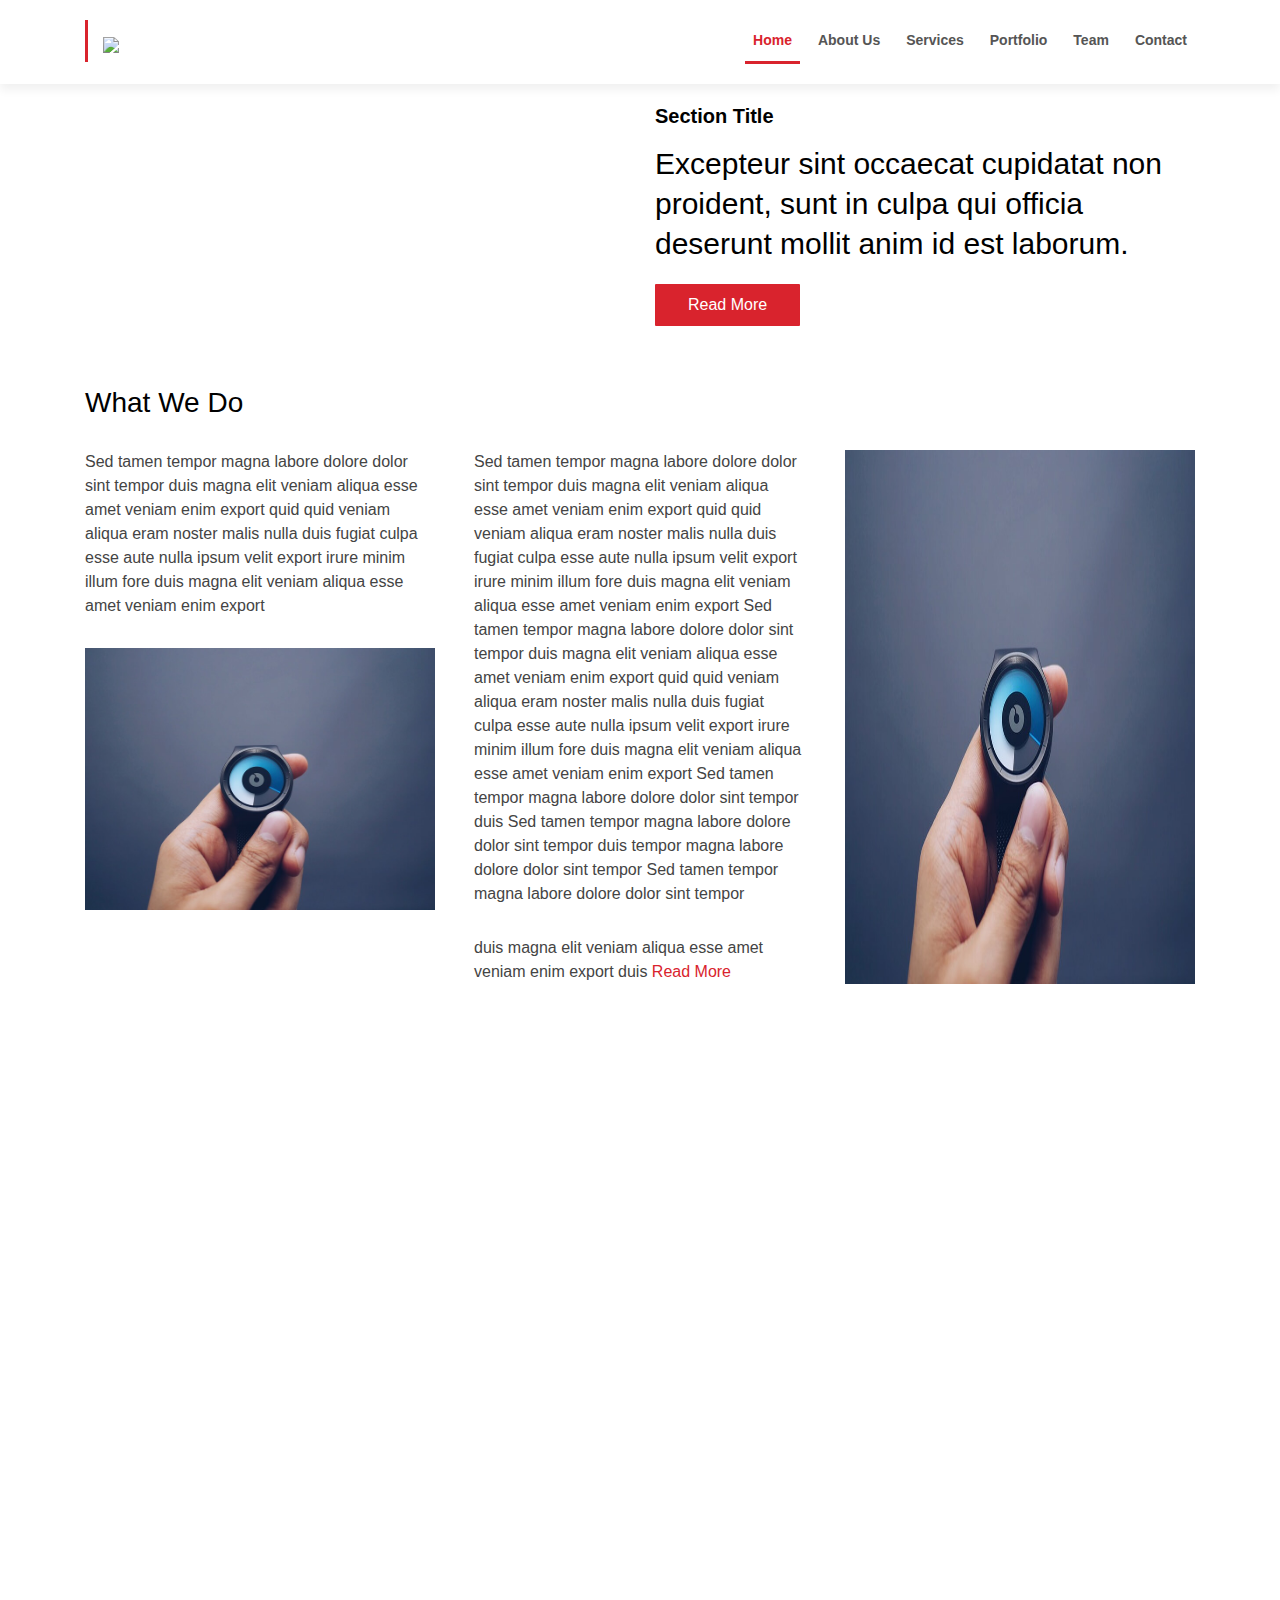
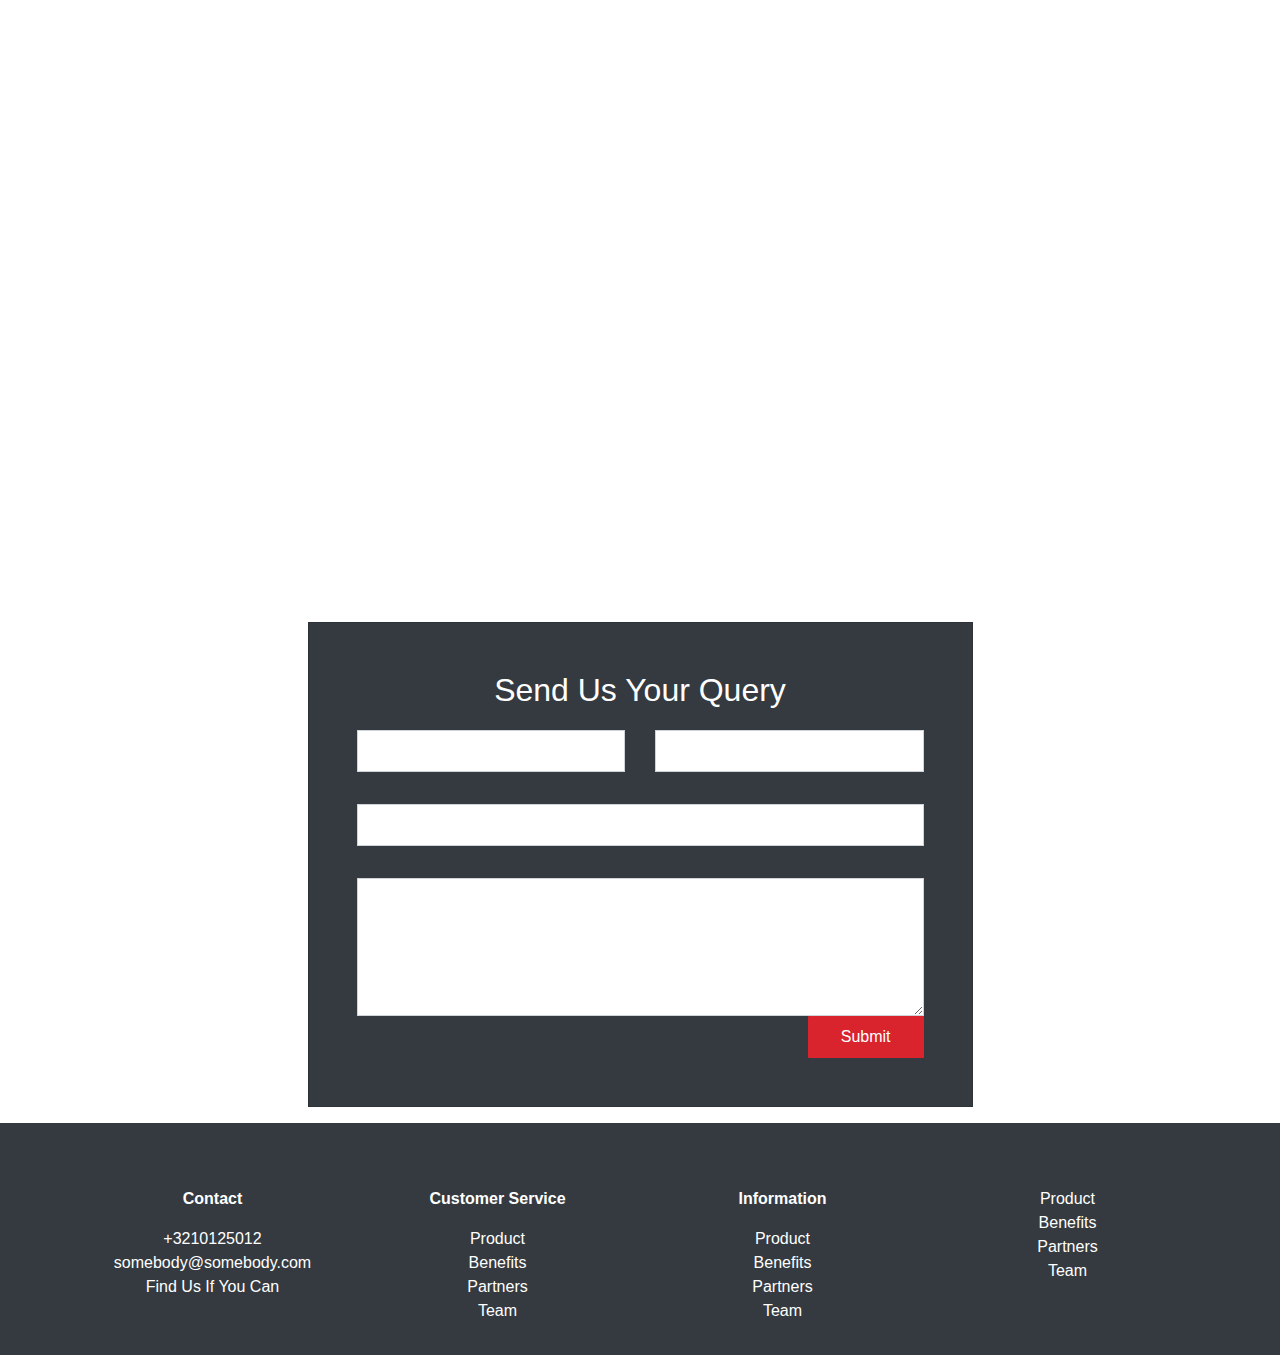
==== index.html @ d8519383 "initial commit" ====
﻿<!DOCTYPE html>
<html lang="en">
<head>
  <meta charset="utf-8">
  <title>Reveal Bootstrap Template</title>
  <meta content="width=device-width, initial-scale=1.0" name="viewport">
  <meta content="" name="keywords">
  <meta content="" name="description">

  <!-- Favicons -->
  <link href="img/favicon.png" rel="icon">
  <link href="img/apple-touch-icon.png" rel="apple-touch-icon">

  <!-- Google Fonts -->
  <!-- <link href="https://fonts.googleapis.com/css?family=Open+Sans:300,300i,400,400i,700,700i|Raleway:300,400,500,700,800|Montserrat:300,400,700" rel="stylesheet"> -->

  <link href="https://fonts.googleapis.com/css?family=Montserrat" rel="stylesheet">

  <!-- Bootstrap CSS File -->
  <link href="lib/bootstrap/css/bootstrap.min.css" rel="stylesheet">

  <!-- Libraries CSS Files -->
  <link href="lib/font-awesome/css/font-awesome.min.css" rel="stylesheet">
  <link href="lib/animate/animate.min.css" rel="stylesheet">
  <link href="lib/ionicons/css/ionicons.min.css" rel="stylesheet">
  <link href="lib/owlcarousel/assets/owl.carousel.min.css" rel="stylesheet">
  <link href="lib/magnific-popup/magnific-popup.css" rel="stylesheet">
  <link href="lib/ionicons/css/ionicons.min.css" rel="stylesheet">

  <!-- Main Stylesheet File -->
  <link href="css/style.css" rel="stylesheet">
  <link href="css/site.css" rel="stylesheet">
  <link href="css//page-css/home.css" rel="stylesheet">

  <!-- =======================================================
    Theme Name: Reveal
    Theme URL: https://bootstrapmade.com/reveal-bootstrap-corporate-template/
    Author: BootstrapMade.com
    License: https://bootstrapmade.com/license/
  ======================================================= -->
</head>

<body id="body">

  

  <!--==========================
    Header
  ============================-->
  <header id="header">
    <div class="container">

      <div id="logo" class="pull-left">
        <h1><a href="#body" class="scrollto"><img src="http://www.calibertechsolutions.com/Content/Theme/logo/Calibar4.png" height="50" ></a></h1>
        <!-- Uncomment below if you prefer to use an image logo -->
        <!-- <a href="#body"><img src="img/logo.png" alt="" title="" /></a>-->
      </div>

      <nav id="nav-menu-container">
        <ul class="nav-menu">
          <li class="menu-active"><a href="#body">Home</a></li>
          <li><a href="#about">About Us</a></li>
          <li><a href="#services">Services</a></li>
          <li><a href="#portfolio">Portfolio</a></li>
          <li><a href="#team">Team</a></li>
        
          <li><a href="#contact">Contact</a></li>
        </ul>
      </nav><!-- #nav-menu-container -->
    </div>
  </header><!-- #header -->

  <!--==========================
    Intro Section
  ============================-->
  

  <main id="main">

    <!--==========================
      About Section
    ============================-->
    <section id="about" class="wow">
      <div class="container">
        <div class="row">
          <div class="col-md-6 about-img">
            <img src="https://dummyimage.com/400x400/000/fff" alt="">
          </div>

          <div class="col-md-6 content align-self-center">
            <h5 class="mb-3 font-weight-bold">Section Title</h5>
            <h3>Excepteur sint occaecat cupidatat non proident, sunt in culpa qui officia deserunt mollit anim id est laborum.</h3>
            <div>
              <a class="btn btn-default">Read More</a>
            </div>

           

          </div>
        </div>

      </div>
    </section><!-- #about -->


 <!--==========================
      What We Do
    ============================-->

<section class="wow fadeInup" id="services">
<div class="container">
    <div class="section-header">
        <h3>What We Do</h3>
       
    </div>
    <div class="row">           
        <div class="col-md-4">
            <p>Sed tamen tempor magna labore dolore dolor sint tempor duis magna elit veniam aliqua esse amet veniam enim export quid quid veniam aliqua eram noster malis nulla duis fugiat culpa esse aute nulla ipsum velit export irure minim illum fore
                duis magna elit veniam aliqua esse amet veniam enim export
            </p>
            <div>
                <img src="img/portfolio/6.jpg"  class="img-responsive" style="height:100%">
            </div>
        </div>
        <div class="col-md-4 pr-4 pl-4">
            <p class="">
                Sed tamen tempor magna labore dolore dolor sint tempor duis magna elit veniam aliqua esse amet veniam enim export quid quid veniam aliqua eram noster malis nulla duis fugiat culpa esse aute nulla ipsum velit export irure minim illum fore
                duis magna elit veniam aliqua esse amet veniam enim export
                Sed tamen tempor magna labore dolore dolor sint tempor duis magna elit veniam aliqua esse amet veniam enim export quid quid veniam aliqua eram noster malis nulla duis fugiat culpa esse aute nulla ipsum velit export irure minim illum fore
                duis magna elit veniam aliqua esse amet veniam enim export
                Sed tamen tempor magna labore dolore dolor sint tempor duis Sed tamen tempor magna labore dolore dolor sint tempor duis tempor magna labore dolore dolor sint tempor 
                Sed tamen tempor magna labore dolore dolor sint tempor 

            </p>
             <p class="m-0"> duis magna elit veniam aliqua esse amet veniam enim export  duis  <a class="color-caliber">Read More</a> </p>
        </div>
        <div class="col-md-4">
            <img src="img/portfolio/6.jpg" class="img-responsive" style="height:100%">
        </div>
    </div>
  
</div>

    </section>


    <!-- #what we do -->


    <!--==========================
      Our Portfolio Section
    ============================-->
    <section id="portfolio" class="wow fadeInUp">  
        <div class="section-header">
            

        </div>
      <div class="container">
          <div class="row">
              <div class="col-md-3"> 
                 
                  <h2 style="margin-top:100px;"> There Is Some Heading To Be Filled</h2>
                      <p>
                          Sed tamen tempor magna labore dolore dolor sint tempor duis magna elit veniam aliqua esse amet veniam enim export quid quid veniam aliqua eram noster malis nulla duis fugiat culpa esse aute nulla ipsum velit export irure minim illum fore
                          duis magna elit veniam aliqua esse amet veniam enim export
                          Sed tamen tempor magna labore dolore dolor sint tempor duis magna elit veniam aliqua esse amet veniam enim export quid quid veniam aliqua eram noster malis nulla duis fugiat culpa esse aute nulla ipsum velit export irure minim illum fore
                          duis magna elit veniam aliqua esse amet veniam enim export
                      </p>   
                  <p> Sed tamen tempor magna labore dolore dolor sint tempor duis 
                          duis magna elit veniam aliqua esse amet veniam enim export</p>
              </div>
              <div class="col-md-9">
                  <div class="row no-gutters">
                      <div class="col-lg-4 col-md-4">
                          <div class="portfolio-item wow fadeInUp">
                              <a href="img/portfolio/1.jpg" class="portfolio-popup">
                                  <img src="img/portfolio/1.jpg" alt="">
                              </a>
                          </div>
                      </div>

                      <div class="col-lg-8 col-md-8">
                          <div class="portfolio-item wow fadeInUp">
                              <a href="img/portfolio/2.jpg" class="portfolio-popup">
                                  <img src="img/portfolio/2.jpg" alt="">

                              </a>
                          </div>
                      </div>

                      <div class="col-lg-4 col-md-4">
                          <div class="portfolio-item wow fadeInUp">
                              <a href="img/portfolio/3.jpg" class="portfolio-popup">
                                  <img src="img/portfolio/3.jpg" alt="">

                              </a>
                          </div>
                      </div>

                      <div class="col-lg-4 col-md-4">
                          <div class="portfolio-item wow fadeInUp">
                              <a href="img/portfolio/4.jpg" class="portfolio-popup">
                                  <img src="img/portfolio/4.jpg" alt="">

                              </a>
                          </div>
                      </div>

                      <div class="col-lg-4 col-md-4">
                          <div class="portfolio-item wow fadeInUp">
                              <a href="img/portfolio/5.jpg" class="portfolio-popup">
                                  <img src="img/portfolio/5.jpg" alt="">

                              </a>
                          </div>
                      </div>

                      <div class="col-lg-4 col-md-4">
                          <div class="portfolio-item wow fadeInUp">
                              <a href="img/portfolio/6.jpg" class="portfolio-popup">
                                  <img src="img/portfolio/6.jpg" alt="">

                              </a>
                          </div>
                      </div>

                      <div class="col-lg-4 col-md-4">
                          <div class="portfolio-item wow fadeInUp">
                              <a href="img/portfolio/7.jpg" class="portfolio-popup">
                                  <img src="img/portfolio/7.jpg" alt="">

                              </a>
                          </div>
                      </div>

                      <div class="col-lg-4 col-md-4">
                          <div class="portfolio-item wow fadeInUp">
                              <a href="img/portfolio/8.jpg" class="portfolio-popup">
                                  <img src="img/portfolio/8.jpg" alt="">

                              </a>
                          </div>
                      </div>

                  </div>
              </div>
          </div>
        

      </div>
    </section><!-- #portfolio -->




      <section id="portfolio" class="wow fadeInUp">
         
          <div class="container">
              <div class="row" style="opacity:.5" >

                  <div class="col-md-6">
                      
                          <h3 class="text-center">Technology Partner</h3>

                      
                      <div class="row text-center">
                          <div class="col-md-6 m-0 p-0">
                              <img src="img/clients/client-4.png" alt="">
                          </div>
                          <div class="col-md-6 m-0 p-0">
                              <img src="img/clients/client-4.png" alt="">
                          </div>
                          <div class="col-md-6 m-0 p-0">
                              <img src="img/clients/client-4.png" alt="">
                          </div>
                          <div class="col-md-6 m-0 p-0">
                              <img src="img/clients/client-4.png" alt="">
                          </div>
                      </div>
                   
                  </div>
                  <div class="col-md-6">

                      <h3 class="text-center">Stndards</h3>


                      <div class="row text-center">
                          <div class="col-md-6 m-0 p-0">
                              <img src="img/clients/client-4.png" alt="">
                          </div>
                          <div class="col-md-6 m-0 p-0">
                              <img src="img/clients/client-4.png" alt="">
                          </div>
                          <div class="col-md-12 m-0 p-0">
                              <img src="img/clients/client-4.png" alt="">
                          </div>
                         
                      </div>

                  </div>
                            
              </div>


          </div>
      </section>


      <section class="mt-5">

          <div class="container">
              <div class="row">
                  <div class="col-md-7 mx-auto card card-body bg-dark text-white p-5 ">

                      <h2 class="text-white text-center">Send Us Your Query</h2>
                      <div class="row">
                          <div class="col-md-6">
                              <div class="form-group">
                                  <input type="text" class="form-control" />
                              </div>
                          </div>
                          <div class="col-md-6">
                              <div class="form-group">
                                  <input type="text" class="form-control" />
                              </div>
                          </div>
                      </div>

                      <div class="row">
                          <div class="col-md-12">
                              <div class="form-group">
                                  <input type="text" class="form-control" />
                              </div>
                          </div>                         
                      </div>

                      <div class="row">
                          <div class="col-md-12">
                              <div class="form-group">
                                 <textarea class="form-control" rows="5"></textarea>
                                  <input type="button" class="btn btn-default pull-right btn-lg" value="Submit" />
                              </div>
                          </div>
                         
                      </div>    
                      

                  </div>
              </div>
          </div>


      </section>



    

  </main>

    <footer class="footer bg-dark mt-3 pt-3 pb-3 text-center">
        <div class="container mt-5">
            <div class="row ">
                <div class="col-md-3">
                   <div class="mb-3"><strong >Contact</strong></div>
                    <ul class="list-unstyled">
                        <li><a href="">+3210125012</a></li>
                        <li><a href="">somebody@somebody.com</a></li>
                        <li><a href="">Find Us If You Can</a></li>
                       
                    </ul>
                </div>
                <div class="col-md-3">
                    <div class="mb-3"><strong>Customer Service</strong></div>
                    <ul class="list-unstyled">
                        <li><a href="">Product</a></li>
                        <li><a href="">Benefits</a></li>
                        <li><a href="">Partners</a></li>
                        <li><a href="">Team</a></li>
                    </ul>
                </div>
                <div class="col-md-3">
                    <div class="mb-3"><strong>Information</strong></div>
                    <ul class="list-unstyled">
                        <li><a href="">Product</a></li>
                        <li><a href="">Benefits</a></li>
                        <li><a href="">Partners</a></li>
                        <li><a href="">Team</a></li>
                    </ul>
                </div>
                <div class="col-md-3">
                    <ul class="list-unstyled">
                        <li><a href="">Product</a></li>
                        <li><a href="">Benefits</a></li>
                        <li><a href="">Partners</a></li>
                        <li><a href="">Team</a></li>
                    </ul>
                </div>

            </div>
        </div>
    </footer>
  <a href="#" class="back-to-top"><i class="fa fa-chevron-up"></i></a>

  <!-- JavaScript Libraries -->
  <script src="lib/jquery/jquery.min.js"></script>
  <script src="lib/jquery/jquery-migrate.min.js"></script>
  <script src="lib/bootstrap/js/bootstrap.bundle.min.js"></script>
  <script src="lib/easing/easing.min.js"></script>
  <script src="lib/superfish/hoverIntent.js"></script>
  <script src="lib/superfish/superfish.min.js"></script>
  <script src="lib/wow/wow.min.js"></script>
  <script src="lib/owlcarousel/owl.carousel.min.js"></script>
  <script src="lib/magnific-popup/magnific-popup.min.js"></script>
  <script src="lib/sticky/sticky.js"></script>

  <!-- Contact Form JavaScript File -->
  <script src="contactform/contactform.js"></script>

  <!-- Template Main Javascript File -->
  <script src="js/main.js"></script>

</body>
</html>
---- css/style.css ----
/*
  Theme Name: Reveal
  Theme URL: https://bootstrapmade.com/reveal-bootstrap-corporate-template/
  Author: BootstrapMade.com
  License: https://bootstrapmade.com/license/
*/

/*--------------------------------------------------------------
# General
--------------------------------------------------------------*/

body {
  background: #fff;
  color: #444;
  font-family: "Open Sans", sans-serif;
}

a {
  color: #d9232d;
  transition: 0.5s;
}

.color-caliber {
    color: #d9232d !important;
}


.img-responsive{ width:100%;}

a:hover,
a:active,
a:focus {
  color: #51d8af;
  outline: none;
  text-decoration: none;
}

p {
  padding: 0;
  margin: 0 0 30px 0;
}

h1,
h2,
h3,
h4,
h5,
h6 {
  /*font-family: "Montserrat", sans-serif;*/
  font-weight: 400;
  margin: 0 0 20px 0;
  padding: 0;
  color:#000000;
}

/* Back to top button */

.back-to-top {
  position: fixed;
  display: none;
  background: #d9232d;
  color: #fff;
  padding: 6px 12px 9px 12px;
  font-size: 16px;
  border-radius: 2px;
  right: 15px;
  bottom: 15px;
  transition: background 0.5s;
}

.back-to-top:focus {
  background: #d9232d;
  color: #fff;
  outline: none;
}

.back-to-top:hover {
  background: #000000;
  color: #fff;
}

/*--------------------------------------------------------------
# Top Bar
--------------------------------------------------------------*/

#topbar {
  background: #fff;
  padding: 10px 0;
  border-bottom: 1px solid #eee;
  font-size: 14px;
}

#topbar .contact-info a {
  line-height: 1;
  color: #555;
}

#topbar .contact-info a:hover {
  color: #d9232d;
}

#topbar .contact-info i {
  color: #d9232d;
  padding: 4px;
}

#topbar .contact-info .fa-phone {
  padding-left: 20px;
  margin-left: 20px;
  border-left: 1px solid #e9e9e9;
}

#topbar .social-links a {
  color: #555;
  padding: 4px 12px;
  display: inline-block;
  line-height: 1px;
  border-left: 1px solid #e9e9e9;
}

#topbar .social-links a:hover {
  color: #d9232d;
}

#topbar .social-links a:first-child {
  border-left: 0;
}

/*--------------------------------------------------------------
# Header
--------------------------------------------------------------*/

#header {
  padding: 20px 0;
  height: 84px;
  transition: all 0.5s;
  z-index: 997;
  background: #fff;
  box-shadow: 0px 6px 9px 0px rgba(0, 0, 0, 0.06);
}

#header #logo h1 {
  font-size: 42px;
  margin: 0;
  padding: 0 0 0 15px;
  border-left: 3px solid #d9232d;
  line-height: 1;
  font-family: "Montserrat", sans-serif;
  font-weight: 700;

}

#header #logo h1 a {
  color: #000000;
  line-height: 1;
  display: inline-block;
}

#header #logo h1 a span {
  color: #d9232d;
}

#header #logo img {
  padding: 0;
  margin: 0;
}

/*--------------------------------------------------------------
# Intro Section
--------------------------------------------------------------*/

#intro {
  width: 100%;
  height: 60vh;
  position: relative;
  background: url("../img/intro-carousel/1.jpg") no-repeat;
  background-size: cover;
}

#intro .intro-content {
  position: absolute;
  bottom: 0;
  top: 0;
  left: 0;
  right: 0;
  z-index: 10;
  display: -webkit-box;
  display: -webkit-flex;
  display: -ms-flexbox;
  display: flex;
  -webkit-box-pack: center;
  -webkit-justify-content: center;
  -ms-flex-pack: center;
  justify-content: center;
  -webkit-box-align: center;
  -webkit-align-items: center;
  -ms-flex-align: center;
  align-items: center;
  -webkit-box-orient: vertical;
  -webkit-box-direction: normal;
  -webkit-flex-direction: column;
  -ms-flex-direction: column;
  flex-direction: column;
  text-align: center;
}

#intro .intro-content h2 {
  color: #000000;
  margin-bottom: 30px;
  font-size: 64px;
  font-weight: 700;
}

#intro .intro-content h2 span {
  color: #d9232d;
  text-decoration: underline;
}

#intro .intro-content .btn-get-started,
#intro .intro-content .btn-projects {
  font-family: "Raleway", sans-serif;
  font-size: 15px;
  font-weight: bold;
  letter-spacing: 1px;
  display: inline-block;
  padding: 10px 32px;
  border-radius: 2px;
  transition: 0.5s;
  margin: 10px;
  color: #fff;
}

#intro .intro-content .btn-get-started {
  background: #000000;
  border: 2px solid #000000;
}

#intro .intro-content .btn-get-started:hover {
  background: none;
  color: #000000;
}

#intro .intro-content .btn-projects {
  background: #d9232d;
  border: 2px solid #d9232d;
}

#intro .intro-content .btn-projects:hover {
  background: none;
  color: #d9232d;
}

#intro #intro-carousel {
  z-index: 8;
}

#intro #intro-carousel::before {
  content: '';
  background-color: rgba(255, 255, 255, 0.7);
  position: absolute;
  height: 100%;
  width: 100%;
  top: 0;
  right: 0;
  left: 0;
  bottom: 0;
  z-index: 7;
}

#intro #intro-carousel .item {
  width: 100%;
  height: 60vh;
  background-size: cover;
  background-position: center;
  background-repeat: no-repeat;
  transition-property: opacity;
}

/*--------------------------------------------------------------
# Navigation Menu
--------------------------------------------------------------*/

/* Nav Menu Essentials */

.nav-menu,
.nav-menu * {
  margin: 0;
  padding: 0;
  list-style: none;
}

.nav-menu ul {
  position: absolute;
  display: none;
  top: 100%;
  left: 0;
  z-index: 99;
}

.nav-menu li {
  position: relative;
  white-space: nowrap;
}

.nav-menu > li {
  float: left;
 
}

.nav-menu li:hover > ul,
.nav-menu li.sfHover > ul {
  display: block;
}

.nav-menu ul ul {
  top: 0;
  left: 100%;
}

.nav-menu ul li {
  min-width: 180px;
}

/* Nav Menu Arrows */

.sf-arrows .sf-with-ul {
  padding-right: 22px;
}

.sf-arrows .sf-with-ul:after {
  content: "\f107";
  position: absolute;
  right: 8px;
  font-family: FontAwesome;
  font-style: normal;
  font-weight: normal;
}

.sf-arrows ul .sf-with-ul:after {
  content: "\f105";
}

/* Nav Meu Container */

#nav-menu-container {
  float: right;
  margin: 0;
}

/* Nav Meu Styling */

.nav-menu a {
  padding: 10px 8px;
  text-decoration: none;
  display: inline-block;
  color: #555;
  font-family: "Raleway", sans-serif;
  font-weight: 700;
  font-size: 14px;
  outline: none;
}

.nav-menu li:hover > a,
.nav-menu .menu-active > a {
  color: #d9232d;
  
}
.nav-menu .menu-active > a{border-bottom:3px solid #d9232d;}

.nav-menu > li {
  margin-left: 10px;
}

.nav-menu ul {
  margin: 4px 0 0 0;
  padding: 10px;
  box-shadow: 0px 0px 30px rgba(127, 137, 161, 0.25);
  background: #fff;
}

.nav-menu ul li {
  transition: 0.3s;
}

.nav-menu ul li a {
  padding: 10px;
  color: #333;
  transition: 0.3s;
  display: block;
  font-size: 13px;
  text-transform: none;
}

.nav-menu ul li:hover > a {
  color: #d9232d;
}

.nav-menu ul ul {
  margin: 0;
}

/* Mobile Nav Toggle */

#mobile-nav-toggle {
  position: fixed;
  right: 0;
  top: 0;
  z-index: 999;
  margin: 20px 20px 0 0;
  border: 0;
  background: none;
  font-size: 24px;
  display: none;
  transition: all 0.4s;
  outline: none;
  cursor: pointer;
}

#mobile-nav-toggle i {
  color: #555;
}

/* Mobile Nav Styling */

#mobile-nav {
  position: fixed;
  top: 0;
  padding-top: 18px;
  bottom: 0;
  z-index: 998;
  background: rgba(52, 59, 64, 0.9);
  left: -260px;
  width: 260px;
  overflow-y: auto;
  transition: 0.4s;
}

#mobile-nav ul {
  padding: 0;
  margin: 0;
  list-style: none;
}

#mobile-nav ul li {
  position: relative;
}

#mobile-nav ul li a {
  color: #fff;
  font-size: 16px;
  overflow: hidden;
  padding: 10px 22px 10px 15px;
  position: relative;
  text-decoration: none;
  width: 100%;
  display: block;
  outline: none;
}

#mobile-nav ul li a:hover {
  color: #fff;
}

#mobile-nav ul li li {
  padding-left: 30px;
}

#mobile-nav ul .menu-has-children i {
  position: absolute;
  right: 0;
  z-index: 99;
  padding: 15px;
  cursor: pointer;
  color: #fff;
}

#mobile-nav ul .menu-has-children i.fa-chevron-up {
  color: #d9232d;
}

#mobile-nav ul .menu-item-active {
  color: #d9232d;
}

#mobile-body-overly {
  width: 100%;
  height: 100%;
  z-index: 997;
  top: 0;
  left: 0;
  position: fixed;
  background: rgba(52, 59, 64, 0.9);
  display: none;
}

/* Mobile Nav body classes */

body.mobile-nav-active {
  overflow: hidden;
}

body.mobile-nav-active #mobile-nav {
  left: 0;
}

body.mobile-nav-active #mobile-nav-toggle {
  color: #fff;
}

/*--------------------------------------------------------------
# Sections
--------------------------------------------------------------*/

/* Sections Header
--------------------------------*/

.section-header {
  margin-bottom: 30px;
}

.section-header h2 {
  font-size: 32px;
  color: #000000;
  text-transform: uppercase;
  font-weight: 700;
  position: relative;
  padding-bottom: 20px;
}

.section-header h2::before {
  content: '';
  position: absolute;
  display: block;
  width: 50px;
  height: 3px;
  background: #d9232d;
  bottom: 0;
  left: 0;
}

.section-header p {
  padding: 0;
  margin: 0;
}



/*--------------------------------------------------------------
# Footer
--------------------------------------------------------------*/

#footer {
  background: #f2f5f8;
  padding: 0 0 30px 0;
  font-size: 14px;
}

#footer .copyright {
  text-align: center;
  padding-top: 30px;
}

#footer .credits {
  text-align: center;
  font-size: 13px;
  color: #555;
}

#footer .credits a {
  color: #000000;
}

@media (min-width: 768px) {
  #contact .contact-address,
  #contact .contact-phone,
  #contact .contact-email {
    padding: 20px 0;
  }

  #contact .contact-phone {
    border-left: 1px solid #ddd;
    border-right: 1px solid #ddd;
  }
}

@media (min-width: 769px) {
  #call-to-action .cta-btn-container {
    display: -webkit-box;
    display: -webkit-flex;
    display: -ms-flexbox;
    display: flex;
    -webkit-box-align: center;
    -webkit-align-items: center;
    -ms-flex-align: center;
    align-items: center;
    -webkit-box-pack: end;
    -webkit-justify-content: flex-end;
    -ms-flex-pack: end;
    justify-content: flex-end;
  }
}

@media (max-width: 768px) {
  .back-to-top {
    bottom: 15px;
  }

  #header {
    padding: 20px 0;
    height: 74px;
  }

  #header #logo h1 {
    font-size: 34px;
  }

  #header #logo img {
    max-height: 40px;
  }

  #nav-menu-container {
    display: none;
  }

  #mobile-nav-toggle {
    display: inline;
  }

  #about .about-img {
    height: auto;
  }

  #about .about-img img {
    margin-left: 0;
    padding-bottom: 30px;
  }
}
---- css/site.css ----
.btn-default{
    color: #fff !important;
    background-color: #d9232d;
    padding: 0.5rem 2rem;
    font-size: 1rem;
    line-height: 1.5;
    border-radius: 1px;
}

.form-control {
    border-radius: 0;
    padding: .5rem .10rem;
    
}
    .form-control:focus {
        border-color: #e25057;
        box-shadow: 0 0 0;
    }
.form-group{ margin-bottom:2rem;}
.footer a, .footer strong, .footer label {
    color: white;
}
.card{ border-radius:0;}
---- css/page-css/home.css ----
/* About Section
--------------------------------*/

#about {
    padding: 20px 0 30px 0;
  }
  
  #about .about-img {
    overflow: hidden;
  }
  
  #about .about-img img {    
    width: 100%;
    /* max-width: 100%; */
  }
  
  #about .content h2 {
    color: #000000;
    font-weight: 700;
    font-size: 36px;
    font-family: "Raleway", sans-serif;
  }
  
  #about .content h3 {
    color: #000000;
      font-weight: 500;
      font-size: 30px;
      line-height: 40px;
  }
  
  #about .content p {
    line-height: 26px;
  }
  
  #about .content p:last-child {
    margin-bottom: 0;
  }
  
  #about .content i {
    font-size: 20px;
    padding-right: 4px;
    color: #d9232d;
  }
  
  #about .content ul {
    list-style: none;
    padding: 0;
  }
  
  #about .content ul li {
    padding-bottom: 10px;
  }
  
  /* Services Section
  --------------------------------*/
  
  #services {
    padding: 30px 0 0 0;
  }
  
  #services .box {
    padding: 40px;
    margin-bottom: 40px;
    box-shadow: 10px 10px 15px rgba(73, 78, 92, 0.1);
    background: #fff;
    transition: 0.4s;
  }
  
  #services .box:hover {
    box-shadow: 0px 0px 30px rgba(73, 78, 92, 0.15);
    transform: translateY(-10px);
    -webkit-transform: translateY(-10px);
    -moz-transform: translateY(-10px);
  }
  
  #services .box .icon {
    float: left;
  }
  
  #services .box .icon i {
    color: #444;
    font-size: 64px;
    transition: 0.5s;
    line-height: 0;
    margin-top: 34px;
  }
  
  #services .box .icon i:before {
    background: #000000;
    background: linear-gradient(45deg, #d9232d 0%, #a3ebd5 100%);
    background-clip: border-box;
    -webkit-background-clip: text;
    -webkit-text-fill-color: transparent;
  }
  
  #services .box h4 {
    margin-left: 100px;
    font-weight: 700;
    margin-bottom: 15px;
    font-size: 22px;
  }
  
  #services .box h4 a {
    color: #444;
  }
  
  #services .box p {
    font-size: 14px;
    margin-left: 100px;
    margin-bottom: 0;
    line-height: 24px;
  }
  
  /* Clients Section
  --------------------------------*/
  
  #clients {
    padding: 30px 0;
  }
  
  #clients img {
    max-width: 100%;
    opacity: 0.5;
    transition: 0.3s;
    padding: 15px 0;
  }
  
  #clients img:hover {
    opacity: 1;
  }
  
  #clients .owl-nav,
  #clients .owl-dots {
    margin-top: 5px;
    text-align: center;
  }
  
  #clients .owl-dot {
    display: inline-block;
    margin: 0 5px;
    width: 12px;
    height: 12px;
    border-radius: 50%;
    background-color: #ddd;
  }
  
  #clients .owl-dot.active {
    background-color: #d9232d;
  }
  
  /* Our Portfolio Section
  --------------------------------*/
  
  #portfolio {
    background: #fff;
    padding: 30px 0;
  }
  
  #portfolio .portfolio-overlay {
    position: absolute;
    top: 0;
    right: 0;
    bottom: 0;
    left: 0;
    width: 100%;
    height: 100%;
    opacity: 1;
    transition: all ease-in-out 0.4s;
  }
  
  #portfolio .portfolio-item {
    overflow: hidden;
    position: relative;
    padding: 0;
    vertical-align: middle;
    text-align: center;
  }
  
  #portfolio .portfolio-item h2 {
    color: #ffffff;
    font-size: 24px;
    margin: 0;
    text-transform: capitalize;
    font-weight: 700;
  }
  
  #portfolio .portfolio-item img {
    transition: all ease-in-out 0.4s;
    width: 100%;
  }
  
  #portfolio .portfolio-item:hover img {
    -webkit-transform: scale(1.1);
    transform: scale(1.1);
  }
  
  #portfolio .portfolio-item:hover .portfolio-overlay {
    opacity: 1;
    background: rgba(0, 0, 0, 0.7);
  }
  
  #portfolio .portfolio-info {
    position: absolute;
    top: 50%;
    left: 50%;
    -webkit-transform: translate(-50%, -50%);
    transform: translate(-50%, -50%);
  }
  
  /* Testimonials Section
  --------------------------------*/
  
  #testimonials {
    padding: 30px 0;
  }
  
  #testimonials .testimonial-item {
    box-sizing: content-box;
    padding: 30px 30px 0 30px;
    margin: 30px 15px;
    text-align: center;
    min-height: 350px;
    box-shadow: 0px 2px 12px rgba(0, 0, 0, 0.08);
  }
  
  #testimonials .testimonial-item .testimonial-img {
    width: 90px;
    border-radius: 50%;
    border: 4px solid #fff;
    margin: 0 auto;
  }
  
  #testimonials .testimonial-item h3 {
    font-size: 18px;
    font-weight: bold;
    margin: 10px 0 5px 0;
    color: #111;
  }
  
  #testimonials .testimonial-item h4 {
    font-size: 14px;
    color: #999;
    margin: 0;
  }
  
  #testimonials .testimonial-item .quote-sign-left {
    margin-top: -15px;
    padding-right: 10px;
    display: inline-block;
    width: 37px;
  }
  
  #testimonials .testimonial-item .quote-sign-right {
    margin-bottom: -15px;
    padding-left: 10px;
    display: inline-block;
    max-width: 100%;
    width: 37px;
  }
  
  #testimonials .testimonial-item p {
    font-style: italic;
    margin: 0 auto 15px auto;
  }
  
  #testimonials .owl-nav,
  #testimonials .owl-dots {
    margin-top: 5px;
    text-align: center;
  }
  
  #testimonials .owl-dot {
    display: inline-block;
    margin: 0 5px;
    width: 12px;
    height: 12px;
    border-radius: 50%;
    background-color: #ddd;
  }
  
  #testimonials .owl-dot.active {
    background-color: #d9232d;
  }
  
  /* Call To Action Section
  --------------------------------*/
  
  #call-to-action {
    background: #081e5b;
    background-size: cover;
    padding: 40px 0;
  }
  
  #call-to-action .cta-title {
    color: #fff;
    font-size: 28px;
    font-weight: 700;
  }
  
  #call-to-action .cta-text {
    color: #fff;
  }
  
  #call-to-action .cta-btn {
    font-family: "Montserrat", sans-serif;
    font-weight: 700;
    font-size: 16px;
    letter-spacing: 1px;
    display: inline-block;
    padding: 8px 26px;
    border-radius: 3px;
    transition: 0.5s;
    margin: 10px;
    border: 3px solid #fff;
    color: #fff;
  }
  
  #call-to-action .cta-btn:hover {
    background: #d9232d;
    border: 3px solid #d9232d;
  }
  
  /* Our Team Section
  --------------------------------*/
  
  #team {
    background: #fff;
    padding: 30px 0 0 0;
  }
  
  #team .member {
    text-align: center;
    margin-bottom: 20px;
  }
  
  #team .member .pic {
    overflow: hidden;
    text-align: center;
  }
  
  #team .member .pic img {
    max-width: 100%;
  }
  
  #team .member .details {
    background: #d9232d;
    color: #fff;
    padding: 15px;
    border-radius: 0 0 3px 3px;
  }
  
  #team .member h4 {
    font-weight: 700;
    margin-bottom: 2px;
    font-size: 18px;
  }
  
  #team .member span {
    font-style: italic;
    display: block;
    font-size: 13px;
  }
  
  #team .member .social {
    margin-top: 5px;
  }
  
  #team .member .social a {
    color: #fff;
  }
  
  #team .member .social i {
    font-size: 16px;
    margin: 0 2px;
  }
  
  /* Contact Section
  --------------------------------*/
  
  #contact {
    padding: 30px 0;
  }
  
  #contact .contact-info {
    margin-bottom: 20px;
    text-align: center;
  }
  
  #contact .contact-info i {
    font-size: 48px;
    display: inline-block;
    margin-bottom: 10px;
    color: #d9232d;
  }
  
  #contact .contact-info address,
  #contact .contact-info p {
    margin-bottom: 0;
    color: #000;
  }
  
  #contact .contact-info h3 {
    font-size: 18px;
    margin-bottom: 15px;
    font-weight: bold;
    text-transform: uppercase;
    color: #999;
  }
  
  #contact .contact-info a {
    color: #000;
  }
  
  #contact .contact-info a:hover {
    color: #d9232d;
  }
  
  #contact .contact-address,
  #contact .contact-phone,
  #contact .contact-email {
    margin-bottom: 20px;
  }
  
  #contact #google-map {
    height: 290px;
    margin-bottom: 20px;
  }
  
  #contact .form #sendmessage {
    color: #d9232d;
    border: 1px solid #d9232d;
    display: none;
    text-align: center;
    padding: 15px;
    font-weight: 600;
    margin-bottom: 15px;
  }
  
  #contact .form #errormessage {
    color: red;
    display: none;
    border: 1px solid red;
    text-align: center;
    padding: 15px;
    font-weight: 600;
    margin-bottom: 15px;
  }
  
  #contact .form #sendmessage.show,
  #contact .form #errormessage.show,
  #contact .form .show {
    display: block;
  }
  
  #contact .form .validation {
    color: red;
    display: none;
    margin: 0 0 20px;
    font-weight: 400;
    font-size: 13px;
  }
  
  #contact .form input,
  #contact .form textarea {
    padding: 10px 14px;
    border-radius: 0;
    box-shadow: none;
    font-size: 15px;
  }
  
  #contact .form button[type="submit"] {
    background: #d9232d;
    border: 0;
    border-radius: 3px;
    padding: 10px 30px;
    color: #fff;
    transition: 0.4s;
    cursor: pointer;
  }
  
  #contact .form button[type="submit"]:hover {
    background: #2dc899;
  }


  @media (max-width: 767px) {
    #intro .intro-content h2 {
      font-size: 34px;
    }
  
    #services .box .box {
      margin-bottom: 20px;
    }
  
    #services .box .icon {
      float: none;
      text-align: center;
      padding-bottom: 15px;
    }
  
    #services .box h4,
    #services .box p {
      margin-left: 0;
      text-align: center;
    }
  
    #testimonials .testimonial-item {
      margin: 30px 10px;
    }
  }
  
  @media (max-width: 576px) {
    #contact #google-map {
      margin-top: 20px;
    }
  }
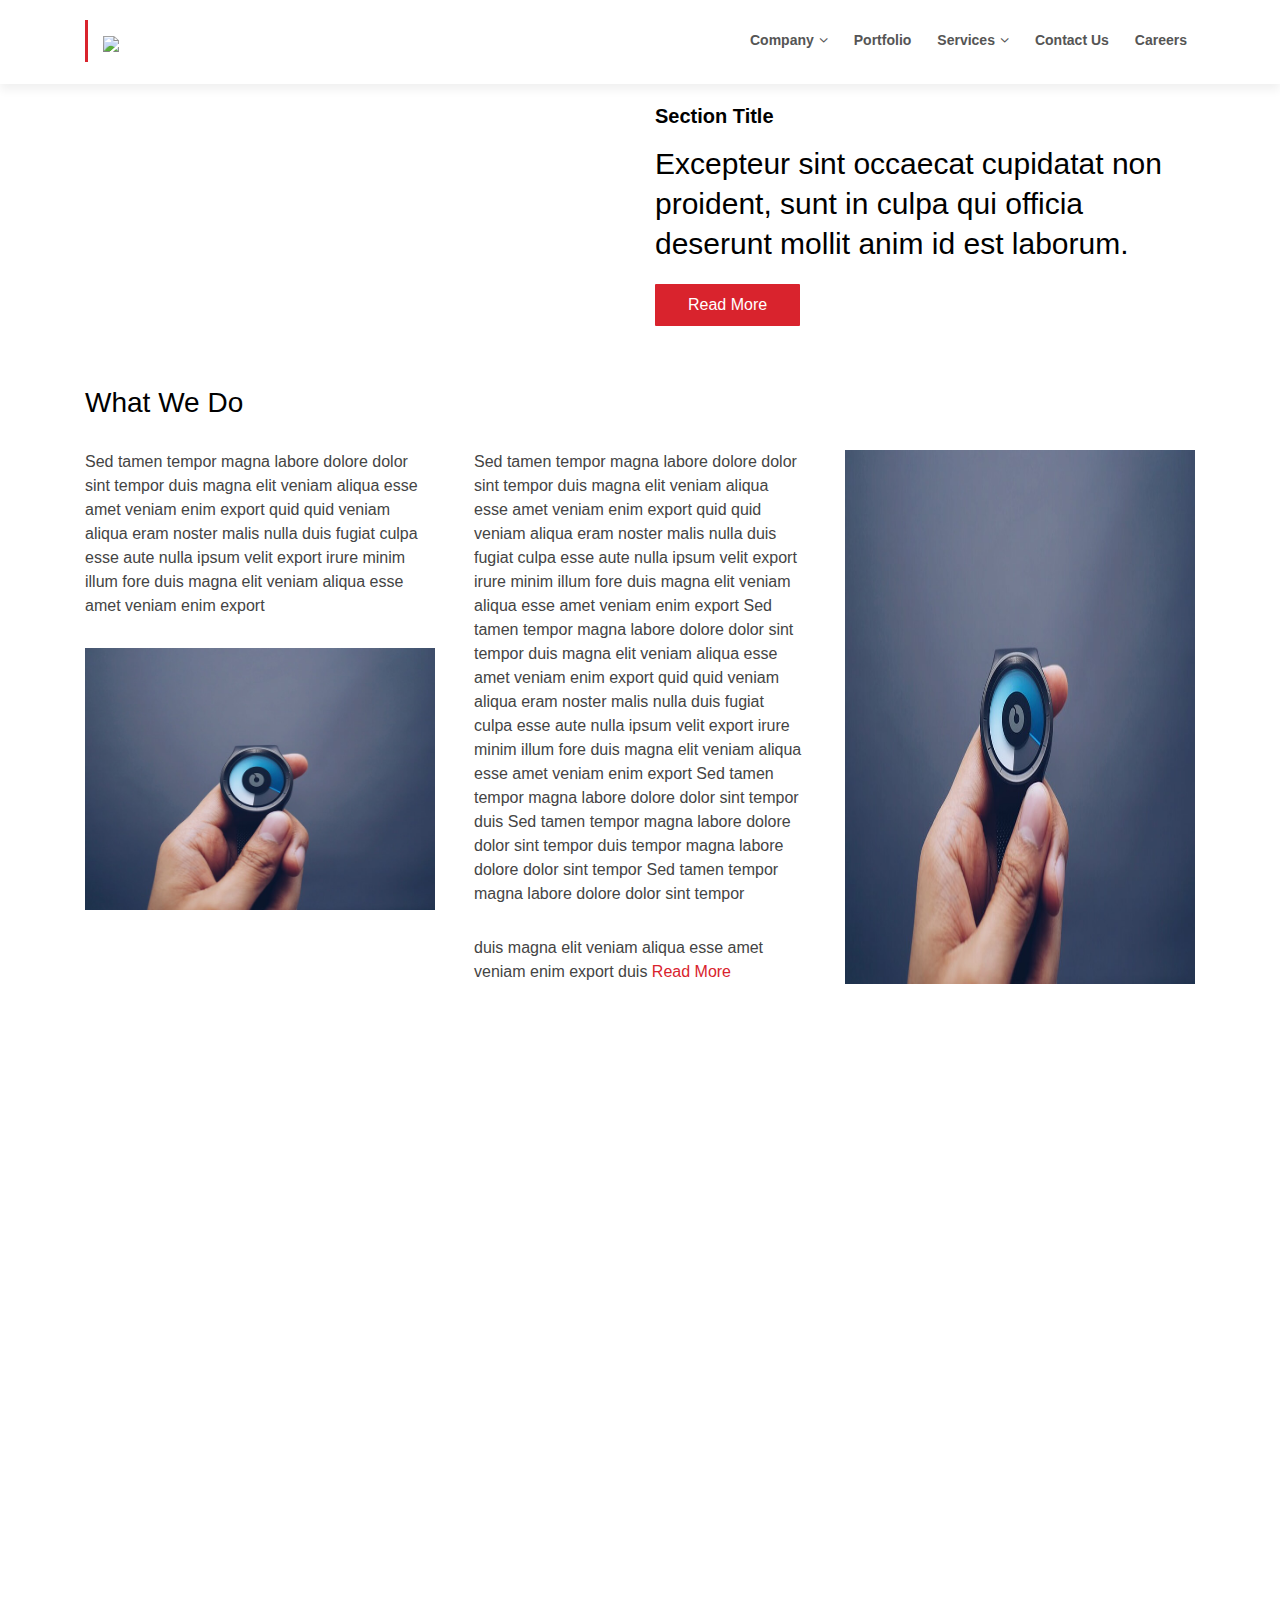
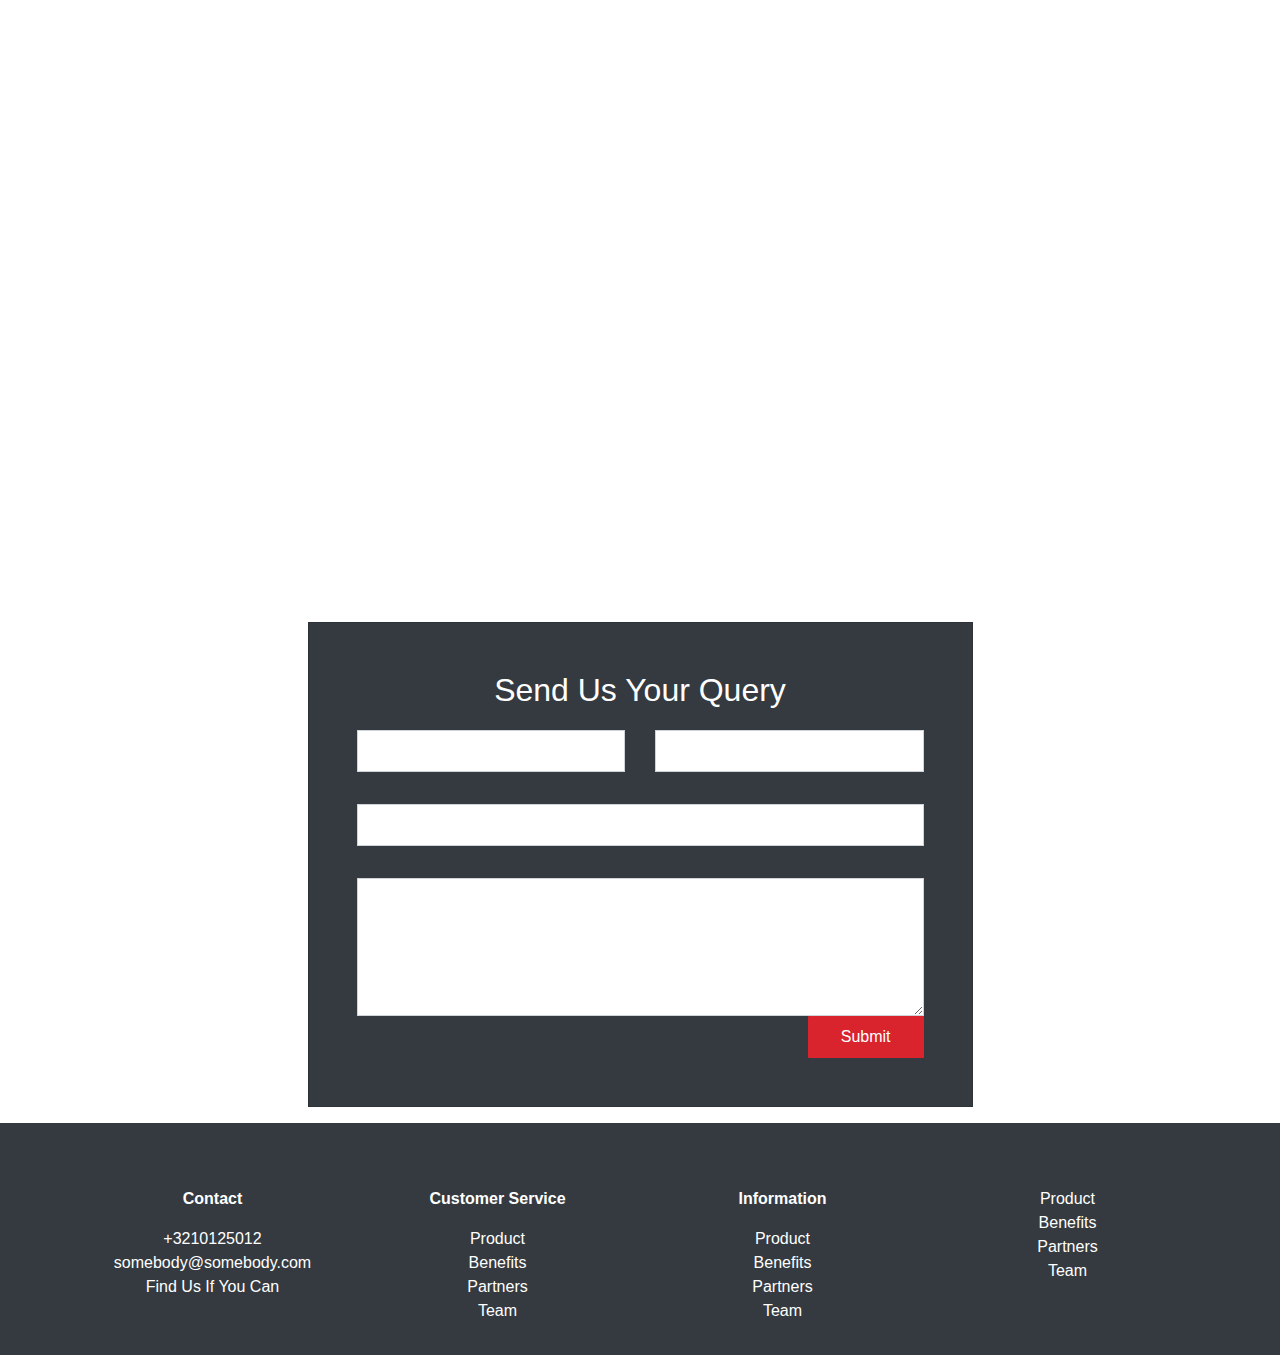
==== commit aff51c8e: "new changes" ====
--- a/index.html
+++ b/index.html
@@ -12,9 +12,9 @@
   <link href="img/apple-touch-icon.png" rel="apple-touch-icon">
 
   <!-- Google Fonts -->
-  <!-- <link href="https://fonts.googleapis.com/css?family=Open+Sans:300,300i,400,400i,700,700i|Raleway:300,400,500,700,800|Montserrat:300,400,700" rel="stylesheet"> -->
-
-  <link href="https://fonts.googleapis.com/css?family=Montserrat" rel="stylesheet">
+    <link href="https://fonts.googleapis.com/css?family=Montserrat:700,900" rel="stylesheet">
+
+  <!--<link href="https://fonts.googleapis.com/css?family=Montserrat" rel="stylesheet">-->
 
   <!-- Bootstrap CSS File -->
   <link href="lib/bootstrap/css/bootstrap.min.css" rel="stylesheet">
@@ -48,27 +48,40 @@
     Header
   ============================-->
   <header id="header">
-    <div class="container">
-
-      <div id="logo" class="pull-left">
-        <h1><a href="#body" class="scrollto"><img src="http://www.calibertechsolutions.com/Content/Theme/logo/Calibar4.png" height="50" ></a></h1>
-        <!-- Uncomment below if you prefer to use an image logo -->
-        <!-- <a href="#body"><img src="img/logo.png" alt="" title="" /></a>-->
-      </div>
-
-      <nav id="nav-menu-container">
-        <ul class="nav-menu">
-          <li class="menu-active"><a href="#body">Home</a></li>
-          <li><a href="#about">About Us</a></li>
-          <li><a href="#services">Services</a></li>
-          <li><a href="#portfolio">Portfolio</a></li>
-          <li><a href="#team">Team</a></li>
-        
-          <li><a href="#contact">Contact</a></li>
-        </ul>
-      </nav><!-- #nav-menu-container -->
-    </div>
-  </header><!-- #header -->
+        <div class="container">
+
+            <div id="logo" class="pull-left">
+                <h1><a href="index.html" class="scrollto"><img src="http://www.calibertechsolutions.com/Content/Theme/logo/Calibar4.png" height="50"></a></h1>
+            </div>
+
+            <nav id="nav-menu-container">
+                <ul class="nav-menu">
+                    <li class="menu-has-children">
+                        <a href="" class="sf-with-ul">Company</a>
+                        <ul style="display:none;">
+                            <li><a href="about-us.html">About Us</a></li>
+                            <li><a href="infrastructure.html">Infrastructure</a></li>
+                        </ul>
+                    </li>
+                    <li><a href="completed-project.html">Portfolio</a></li>
+                    <li class="menu-has-children">
+                        <a href="" class="sf-with-ul">Services</a>
+                        <ul style="display:none;">
+                            <li><a href="connection-design.html">Connection Design</a></li>
+                            <li><a href="service-overview.html">Overview</a></li>
+                            <li><a>Steel Detailing</a></li>
+                            <li><a href="structural-design.html">Structural Design</a></li>
+                        </ul>
+                    </li>
+                    <li><a href="contact-us.html">Contact Us</a></li>
+                    <li><a href="Careers.html">Careers</a></li>
+
+
+                </ul>
+            </nav>
+
+        </div>
+    </header><!-- #header -->
 
   <!--==========================
     Intro Section
--- a/css/style.css
+++ b/css/style.css
@@ -1,18 +1,7 @@
-/*
-  Theme Name: Reveal
-  Theme URL: https://bootstrapmade.com/reveal-bootstrap-corporate-template/
-  Author: BootstrapMade.com
-  License: https://bootstrapmade.com/license/
-*/
-
-/*--------------------------------------------------------------
-# General
---------------------------------------------------------------*/
-
 body {
   background: #fff;
   color: #444;
-  font-family: "Open Sans", sans-serif;
+  
 }
 
 a {
@@ -30,9 +19,9 @@
 a:hover,
 a:active,
 a:focus {
-  color: #51d8af;
-  outline: none;
-  text-decoration: none;
+    color: #d9232d;
+    outline: none;
+    text-decoration: none;
 }
 
 p {
@@ -46,7 +35,7 @@
 h4,
 h5,
 h6 {
-  /*font-family: "Montserrat", sans-serif;*/
+ 
   font-weight: 400;
   margin: 0 0 20px 0;
   padding: 0;
@@ -144,8 +133,7 @@
   margin: 0;
   padding: 0 0 0 15px;
   border-left: 3px solid #d9232d;
-  line-height: 1;
-  font-family: "Montserrat", sans-serif;
+  line-height: 1; 
   font-weight: 700;
 
 }
@@ -218,7 +206,7 @@
 
 #intro .intro-content .btn-get-started,
 #intro .intro-content .btn-projects {
-  font-family: "Raleway", sans-serif;
+  
   font-size: 15px;
   font-weight: bold;
   letter-spacing: 1px;
@@ -354,7 +342,7 @@
   text-decoration: none;
   display: inline-block;
   color: #555;
-  font-family: "Raleway", sans-serif;
+  
   font-weight: 700;
   font-size: 14px;
   outline: none;
--- a/css/site.css
+++ b/css/site.css
@@ -20,4 +20,13 @@
 .footer a, .footer strong, .footer label {
     color: white;
 }
-.card{ border-radius:0;}+.card{ border-radius:0;}
+.color-caliber {
+    color: #d9232d;
+}
+.bg-caliber {
+    background-color: #d9232d;
+}
+.point{ cursor:pointer;}
+
+
